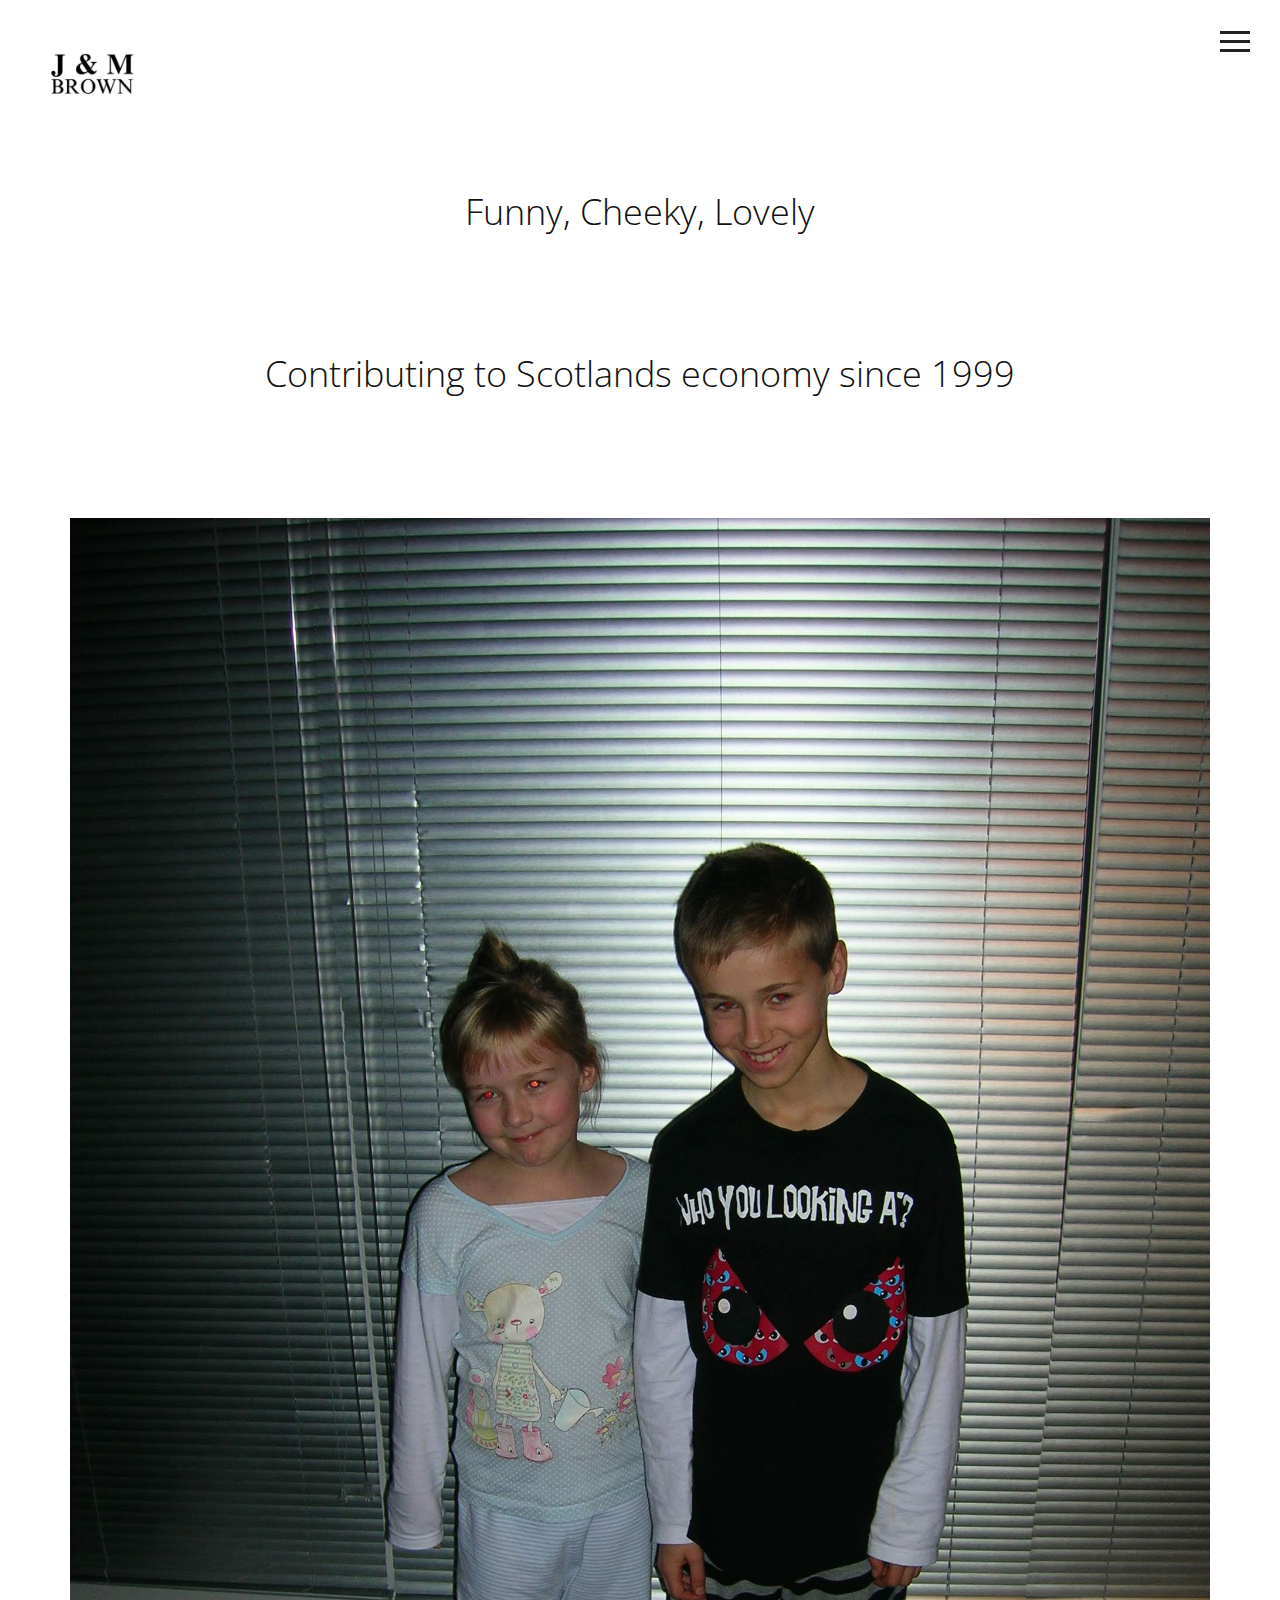
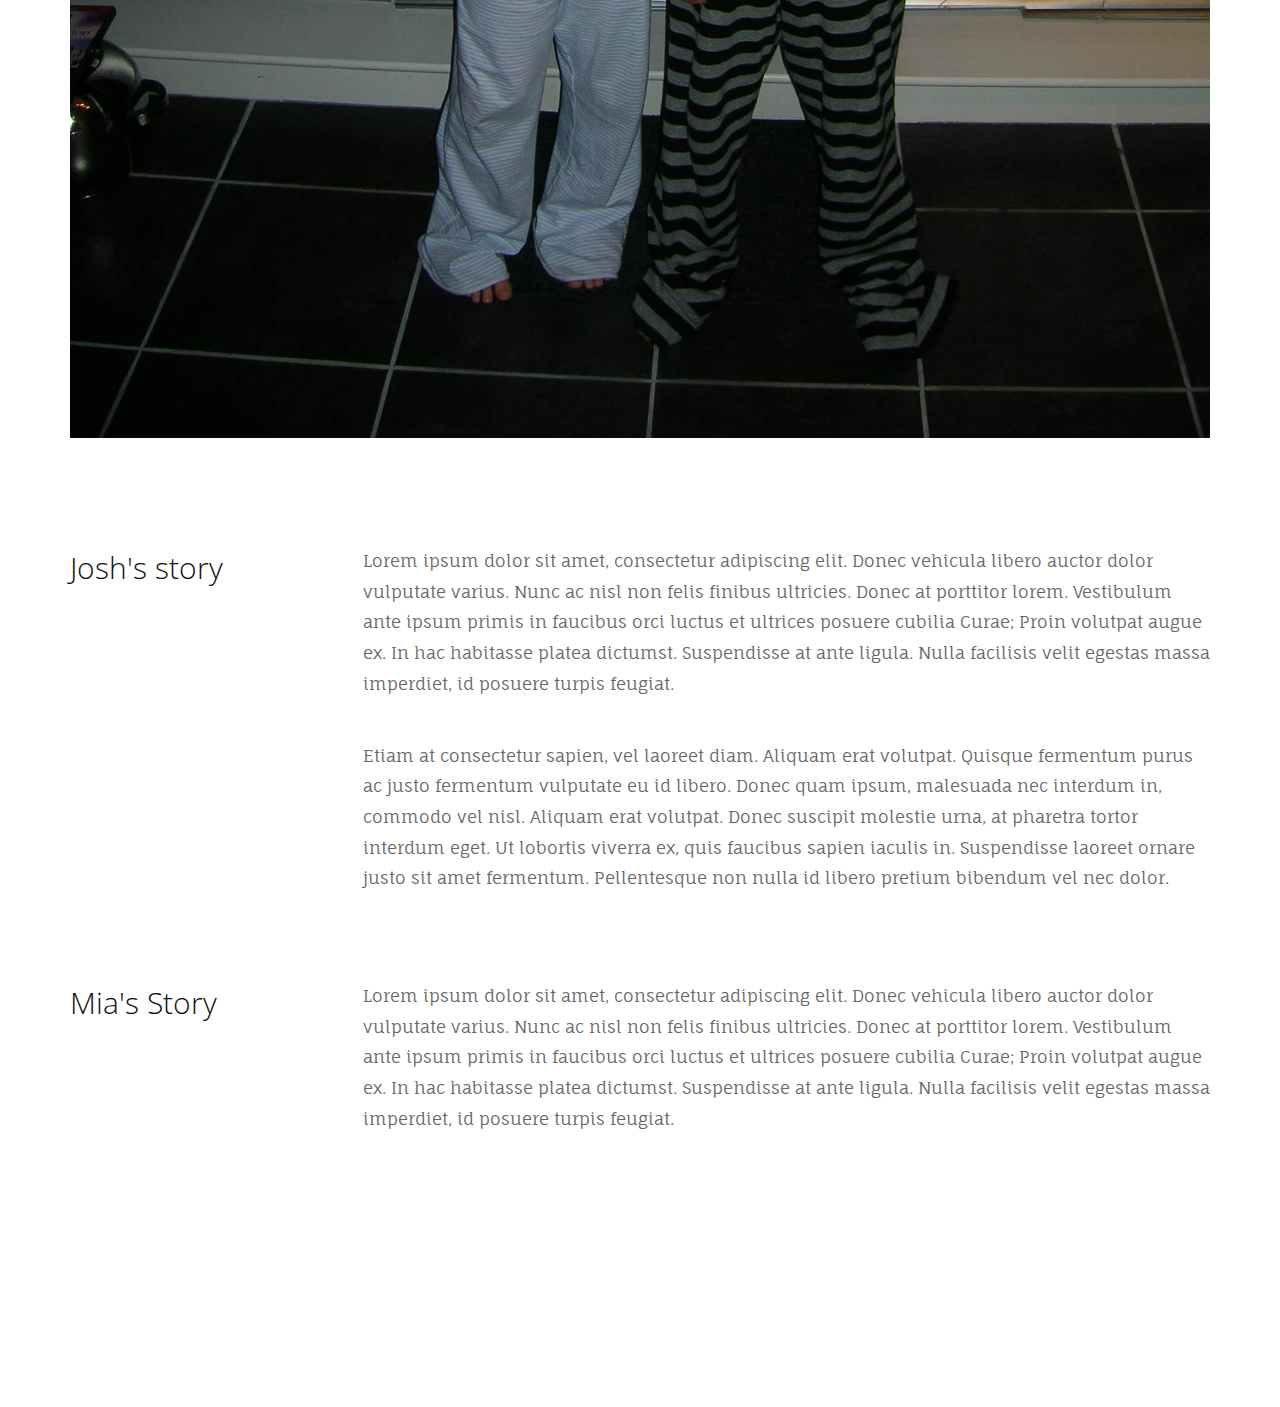
==== about.html @ 5e750aea "Create photobook" ====
<!DOCTYPE html>
<html lang="en">
   <head>
      <meta charset="utf-8">
      <meta http-equiv="X-UA-Compatible" content="IE=edge">
      <meta name="viewport" content="width=device-width, initial-scale=1">
      <meta name="description" content="">
      <meta name="author" content="">
      <title>J&M</title>
      <!-- Css -->
      <link href="css/bootstrap.css" rel="stylesheet">
      <link href="css/style.css" rel="stylesheet">
   </head>
   <body>
      <nav class="navbar navbar-default color-fill navbar-fixed-top">
         <div class="col-md-12">
            <div class="nav">
               <button class="btn-nav">
               <span class="icon-bar top"></span>
               <span class="icon-bar middle"></span>
               <span class="icon-bar bottom"></span>
               </button>
            </div>
            <a class="navbar-brand" href="index.html">
            <img class="logo" src="img/logo.jpg" alt="logo">
            </a>
            <div class="nav-content hideNav hidden">
               <ul class="nav-list vcenter">
                  <li class="nav-item"><a class="item-anchor" href="index.html">Home</a></li>
                  <li class="nav-item"><a class="item-anchor" href="about.html">About</a></li>
                  <li class="nav-item"><a class="item-anchor" href="portfolio.html">Gallery</a></li>
                  <!-- <li class="nav-item"><a class="item-anchor" href="contact.html">Contact</a></li> -->
               </ul>
            </div>
         </div>
      </nav>
      <section id="about">
         <div class="container">
            <div class="row">
               <div class="col-md-12">
                  <h1 align="center">
                                            Funny, Cheeky, Lovely
                     <br>
                     <br>
                     <br>
                     Contributing to Scotlands economy since 1999
                  </h1>
                  <br>
                  <img class="img-responsive margin-top-45" src="img/4.jpg" alt="me">
               </div>
            </div>
            <br>
            <div class="row margin-top-45">
               <div class="col-md-3">
                  <h2>Josh's story</h2>
               </div>
               <div class="col-md-9">
                  <p>
                     Lorem ipsum dolor sit amet, consectetur adipiscing elit. Donec vehicula libero auctor dolor vulputate varius. Nunc ac nisl non felis finibus ultricies. Donec at porttitor lorem. Vestibulum ante ipsum primis in faucibus orci luctus et ultrices posuere cubilia Curae; Proin volutpat augue ex. In hac habitasse platea dictumst. Suspendisse at ante ligula. Nulla facilisis velit egestas massa imperdiet, id posuere turpis feugiat.
                  </p>
                  <br>
                  <p>
                     Etiam at consectetur sapien, vel laoreet diam. Aliquam erat volutpat. Quisque fermentum purus ac justo fermentum vulputate eu id libero. Donec quam ipsum, malesuada nec interdum in, commodo vel nisl. Aliquam erat volutpat. Donec suscipit molestie urna, at pharetra tortor interdum eget. Ut lobortis viverra ex, quis faucibus sapien iaculis in. Suspendisse laoreet ornare justo sit amet fermentum. Pellentesque non nulla id libero pretium bibendum vel nec dolor.
                  </p>
               </div>
            </div>
            <div class="row margin-top-45">
               <div class="col-md-3">
                  <h2>Mia's Story</h2>
               </div>
               <div class="col-md-9">
                  <p>
                     Lorem ipsum dolor sit amet, consectetur adipiscing elit. Donec vehicula libero auctor dolor vulputate varius. Nunc ac nisl non felis finibus ultricies. Donec at porttitor lorem. Vestibulum ante ipsum primis in faucibus orci luctus et ultrices posuere cubilia Curae; Proin volutpat augue ex. In hac habitasse platea dictumst. Suspendisse at ante ligula. Nulla facilisis velit egestas massa imperdiet, id posuere turpis feugiat.
                  </p>
               </div>
            </div>
            <div class="row margin-top-45">
               <div class="col-md-3">
                  <!-- <h2>Clients</h2>
               </div>
               <div class="col-md-9">
                  <div class="row">
                     <div class="col-md-4">
                        <ul class="list-unstyled">
                           <li>Bugatti</li>
                           <li>Vogue</li>
                           <li>Class</li>
                           <li>Hollister</li>
                        </ul>
                     </div>
                     <div class="col-md-4">
                        <ul class="list-unstyled">
                           <li>Zara</li>
                           <li>Coca Cola</li>
                           <li>Ferrari</li>
                           <li>Mercedes Benz</li>
                        </ul>
                     </div>
                     <div class="col-md-4">
                        <ul class="list-unstyled">
                           <li>Tiger</li>
                           <li>Capcom</li>
                           <li>Zara Home</li>
                           <li>Martini</li>
                        </ul>
                     </div> -->
                  </div>
               </div>
            </div>
         </div>
      </section>
      <!-- script -->
      <script src="js/jquery.js"></script>
      <script src="js/bootstrap.min.js"></script>
      <script src="js/modernizr.js"></script>
      <script src="js/script.js"></script>
   </body>
</html>
---- css/style.css ----
@import url(https://fonts.googleapis.com/css?family=Open+Sans:400,300);
@import 'https://fonts.googleapis.com/css?family=Fauna+One';

/*---------- Global Style ----------*/

body {
    color: #222;
    font-family: 'Fauna One', serif;
    font-size: 17px;
    line-height: 1.8!important;
}
html {
    overflow-x: hidden;
}
h1,
h2,
h3,
h4,
h5,
h6 {
    font-family: 'Open Sans', sans-serif;
    font-weight: 200;
    color: #111;
    line-height: 1.5em;
    margin-top: 0;
}
p {
    font-family: 'Fauna One', serif;
    font-weight: 300;
    margin-top: 1px;
}
p,
ul,
li {
    color: #666;
}
section {
    padding-top: 185px;
    padding-bottom: 185px;
}
.no-gutter {
    padding-right: 0;
    padding-left: 0;
}
a,
a:link {
    color: #666;
}
a:hover,
a:focus,
a:visited {
    color: #666;
    text-decoration: none;
}
.vcenter {
    position: relative;
    top: 50%;
    transform: translateY(-50%);
    -webkit-transform: translateY(-50%);
    -ms-transform: translateY(-50%);
}
.fill {
    height: 100vh;
}
.margin-top-05 {
    margin-top: 0.5em;
}
.margin-top-10 {
    margin-top: 1.0em;
}
.margin-top-15 {
    margin-top: 1.5em;
}
.margin-top-20 {
    margin-top: 2.0em;
}
.margin-top-25 {
    margin-top: 2.5em;
}
.margin-top-30 {
    margin-top: 3.0em;
}
.margin-top-35 {
    margin-top: 3.5em;
}
.margin-top-40 {
    margin-top: 4.0em;
}
.margin-top-45 {
    margin-top: 4.5em;
}

/*---------- Navbar ----------*/

.nav {
    position: relative;
    width: auto;
    display: inline-block;
    border: none;
    float: right;
    z-index: 99999;
}
.navbar-fixed-top {
    padding-top: 10px;
}
.navbar-brand {
    padding-top: 25px;
}
.navbar-brand > img {
    max-width: 127px;
    z-index: 9999;
}
@media (max-width: 768px) {
    .navbar-brand {
        padding-left: 0px;
    }
}
.navbar-default {
    background-color: transparent;
    border-color: transparent;
}
.navbar-default.color-fill {
    background-color: #fff;
    border-color: transparent;
}
.btn-nav {
    background: transparent;
    border: none;
    padding: 15px;
    -webkit-transition: all .5s ease;
    -moz-transition: all .5s ease;
    -ms-transition: all .5s ease;
    -o-transition: all .5s ease;
    transition: all .5s ease;
    cursor: pointer;
    z-index: 99999;
}
@media (max-width: 768px) {
    .btn-nav {
        padding: 15px 0;
    }
}
.btn-nav:focus {
    outline: 0;
}
.icon-bar {
    display: block;
    margin: 6px 0;
    width: 30px;
    height: 3px;
    background-color: #222;
}
.icon-bar.inverted {
    background-color: #fff;
}
@media (max-width: 992px) {
    .icon-bar.inverted {
        background-color: #222;
    }
}
.opaque {
    background-color: #fff!important;
}
.btn-nav:hover .icon-bar {
    -webkit-transition: all 1s ease;
    -moz-transition: all 1s ease;
    -ms-transition: all 1s ease;
    -o-transition: all 1s ease;
    transition: all 1s ease;
    background-color: #555;
}
.nav-content {
    position: fixed;
    top: -100%;
    bottom: 0;
    left: 0;
    right: 0;
    background-color: rgba(255, 255, 255, 1);
    display: block;
    height: 100%;
    z-index: 9;
}
.nav-list {
    list-style: none;
    padding: 0;
    position: relative;
}
.item-anchor {
    color: #fff;
    font-size: 30px;
    font-weight: 100;
    position: relative;
    text-decoration: none;
    padding: 10px;
}
.item-anchor:hover,
.item-anchor:focus {
    color: #ffffff;
    -webkit-transition: all 1s ease;
    -moz-transition: all 1s ease;
    -ms-transition: all 1s ease;
    -o-transition: all 1s ease;
    transition: all 1s ease;
}
.item-anchor:hover:after,
.item-anchor:focus:after {
    width: 100%;
    background: #f7f7f7;
    -webkit-transition: all 1s ease;
    -moz-transition: all 1s ease;
    -ms-transition: all 1s ease;
    -o-transition: all 1s ease;
    transition: all 1s ease;
}
.nav-item {
    font-family: 'Open Sans', sans-serif;
    margin: 10px auto;
    text-align: center;
    color: #222;
}
.nav-item a:link,
.nav-item a:hover,
.nav-item a:focus {
    color: #222;
}
.nav-item a:hover,
.nav-item a:focus {
    border-bottom: 2px solid #222;
}
.animated {
    display: block;
    margin: 0 auto;
}
.animated:hover .icon-bar,
.animated:focus .icon-bar {
    background-color: #fff;
}
.animated:focus {
    cursor: pointer;
    z-index: 9999;
}
.middle {
    margin: 0 auto;
}
.icon-bar {
    -webkit-transition: all .7s ease;
    -moz-transition: all .7s ease;
    -ms-transition: all .7s ease;
    -o-transition: all .7s ease;
    transition: all .7s ease;
    z-index: 999999;
}
.animated .icon-bar {
    z-index: 999999;
    background-color: #222!important;
}
.animated .top {
    -webkit-transform: translateY(7px) rotateZ(45deg);
    -moz-transform: translateY(7px) rotateZ(45deg);
    -ms-transform: translateY(7px) rotateZ(45deg);
    -o-transform: translateY(7px) rotateZ(45deg);
    transform: translateY(7px) rotateZ(45deg);
}
.animated .bottom {
    -webkit-transform: translateY(-11px) rotateZ(-45deg);
    -moz-transform: translateY(-11px) rotateZ(-45deg);
    -ms-transform: translateY(-11px) rotateZ(-45deg);
    -o-transform: translateY(-11px) rotateZ(-45deg);
    transform: translateY(-11px) rotateZ(-45deg);
}
.animated .middle {
    width: 0;
}
@keyframes showNav {
    from {
        top: -100%;
    }
    to {
        top: 0;
    }
}
@-webkit-keyframes showNav {
    from {
        top: -100%;
    }
    to {
        top: 0;
    }
}
@-moz-keyframes showNav {
    from {
        top: -100%;
    }
    to {
        top: 0;
    }
}
@-o-keyframes showNav {
    from {
        top: -100%;
    }
    to {
        top: 0;
    }
}
.showNav {
    -webkit-animation: showNav 1s ease forwards;
    -moz-animation: showNav 1s ease forwards;
    -o-animation: showNav 1s ease forwards;
    animation: showNav 1s ease forwards;
}
@keyframes hideNav {
    from {
        top: 0;
    }
    to {
        top: -100%;
    }
}
@-webkit-keyframes hideNav {
    from {
        top: 0;
    }
    to {
        top: -100%;
    }
}
@-moz-keyframes hideNav {
    from {
        top: 0;
    }
    to {
        top: -100%;
    }
}
@-o-keyframes hideNav {
    from {
        top: 0;
    }
    to {
        top: -100%;
    }
}
.hideNav {
    -webkit-animation: hideNav 1s ease forwards;
    -moz-animation: hideNav 1s ease forwards;
    -o-animation: hideNav 1s ease forwards;
    animation: hideNav 1s ease forwards;
}
.hidden {
    display: none;
}

/*---------- Menu Icon Animation ----------*/

.navbar-toggle * {
    -ms-transition: all 0.4s ease;
    -webkit-transition: all 0.4s ease;
    -moz-transition: all 0.4s ease;
    -o-transition: all 0.4s ease;
    transition: all 0.4s ease;
}
.navbar-toggle {
    border: medium none;
    border-radius: 0;
    color: #fff;
    cursor: pointer;
    height: 50px;
    padding: 16px;
    width: 50px;
    float: right;
    margin-top: 0px;
    margin-bottom: 0px;
}
.navbar-default .navbar-toggle:hover,
.navbar-default .navbar-toggle:focus {
    background-color: #fff;
}
.navbar-default .navbar-toggle,
.navbar-default .navbar-collapse,
.navbar-default .navbar-form {
    border-color: #fff;
}
.navbar-toggle span {
    width: 25px;
    height: 3px;
    margin-bottom: 5px;
    background-color: #222;
    display: block;
}
.navbar-toggle span.bar1 {
    -ms-transform: rotate(45deg);
    -webkit-transform: rotate(45deg);
    -moz-transform: rotate(45deg);
    -o-transform: rotate(45deg);
    transform: rotate(45deg);
    -ms-transform-origin: 1px 3px;
    -webkit-transform-origin: 1px 3px;
    -moz-transform-origin: 1px 3px;
    -o-transform-origin: 1px 3px;
    transform-origin: 1px 3px;
    width: 31px;
}
.navbar-toggle span.bar2 {
    -ms-transform: rotate(-360deg) scale(0);
    -webkit-transform: rotate(-360deg) scale(0);
    -moz-transform: rotate(-360deg) scale(0);
    -o-transform: rotate(-360deg) scale(0);
    transform: rotate(-360deg) scale(0);
}
.navbar-toggle span.bar3 {
    -ms-transform: rotate(-45deg);
    -webkit-transform: rotate(-45deg);
    transform: rotate(-45deg);
    -ms-transform-origin: 8px 2px;
    -webkit-transform-origin: 8px 2px;
    transform-origin: 8px 2px;
    width: 31px;
}
.navbar-toggle.collapsed span.bar1,
.navbar-toggle.collapsed span.bar2,
.navbar-toggle.collapsed span.bar3,
.navbar-toggle.collapsed span.bar4 {
    -ms-transform: none;
    -webkit-transform: none;
    transform: none;
    width: 30px;
}

/*---------- Header ----------*/

#header {
    height: 50%;
    margin: 0 auto;
    position: relative;
    color: #fff;
    text-align: center;
    background-size: cover;
}
#headslide {
    position: relative;
}
#headslide .img-responsive,
#headslide .thumbnail > img,
#headslide .thumbnail a > img,
#headslide .carousel-inner > .item > img,
#headslide .carousel-inner > .item > a > img {
    height: 100vh;
    max-width: none;
    object-fit: cover;
    width: 100%;
}
#header h1,
#header p {
    color: #fff;
}
#header h1 {
    font-size: 3.5em;
}
#header p {
    font-size: 1.5em;
}

/*---------- Portfolio ----------*/

#portfolio {
    padding-top: 185px;
}
.background-image-holder {
    background-attachment: scroll;
    background-clip: border-box;
    background-origin: padding-box;
    background-position: 50% 50% !important;
    background-repeat: repeat;
    background-size: cover !important;
    height: 100%;
    left: 0;
    top: 0;
    transition: all 0.3s ease 0s;
    width: 100%;
    z-index: 1;
}
.background-image {
    height: 100%;
    width: 100%;
    object-fit: cover;
}
.square-thumbs li {
    height: 285px;
}
.lightbox-grid li {
    padding: 8px;
    float: left;
    opacity: 1;
    transition: all 0.3s ease 0s;
}
@media (max-width: 992px) {
    .lightbox-grid li  {
        padding: 8px 0;
    }
}
.lightbox-grid,
.lightbox-grid ul,
.lightbox-grid li {
    overflow: hidden;
    position: relative;
}
.portfolio-sorting {
    padding-left: 15px;
    font-family: 'Open Sans', sans-serif;
}
.portfolio-sorting li a:hover,
.portfolio-sorting li a.active {
    border-bottom: 2px solid #222;
}
.portfolio-item {
    margin-bottom: 30px;
}
.item {
    height: 100vh;
}
.item img {
    width: 100%;
    height: 100vh!important;
    object-fit: cover;
}
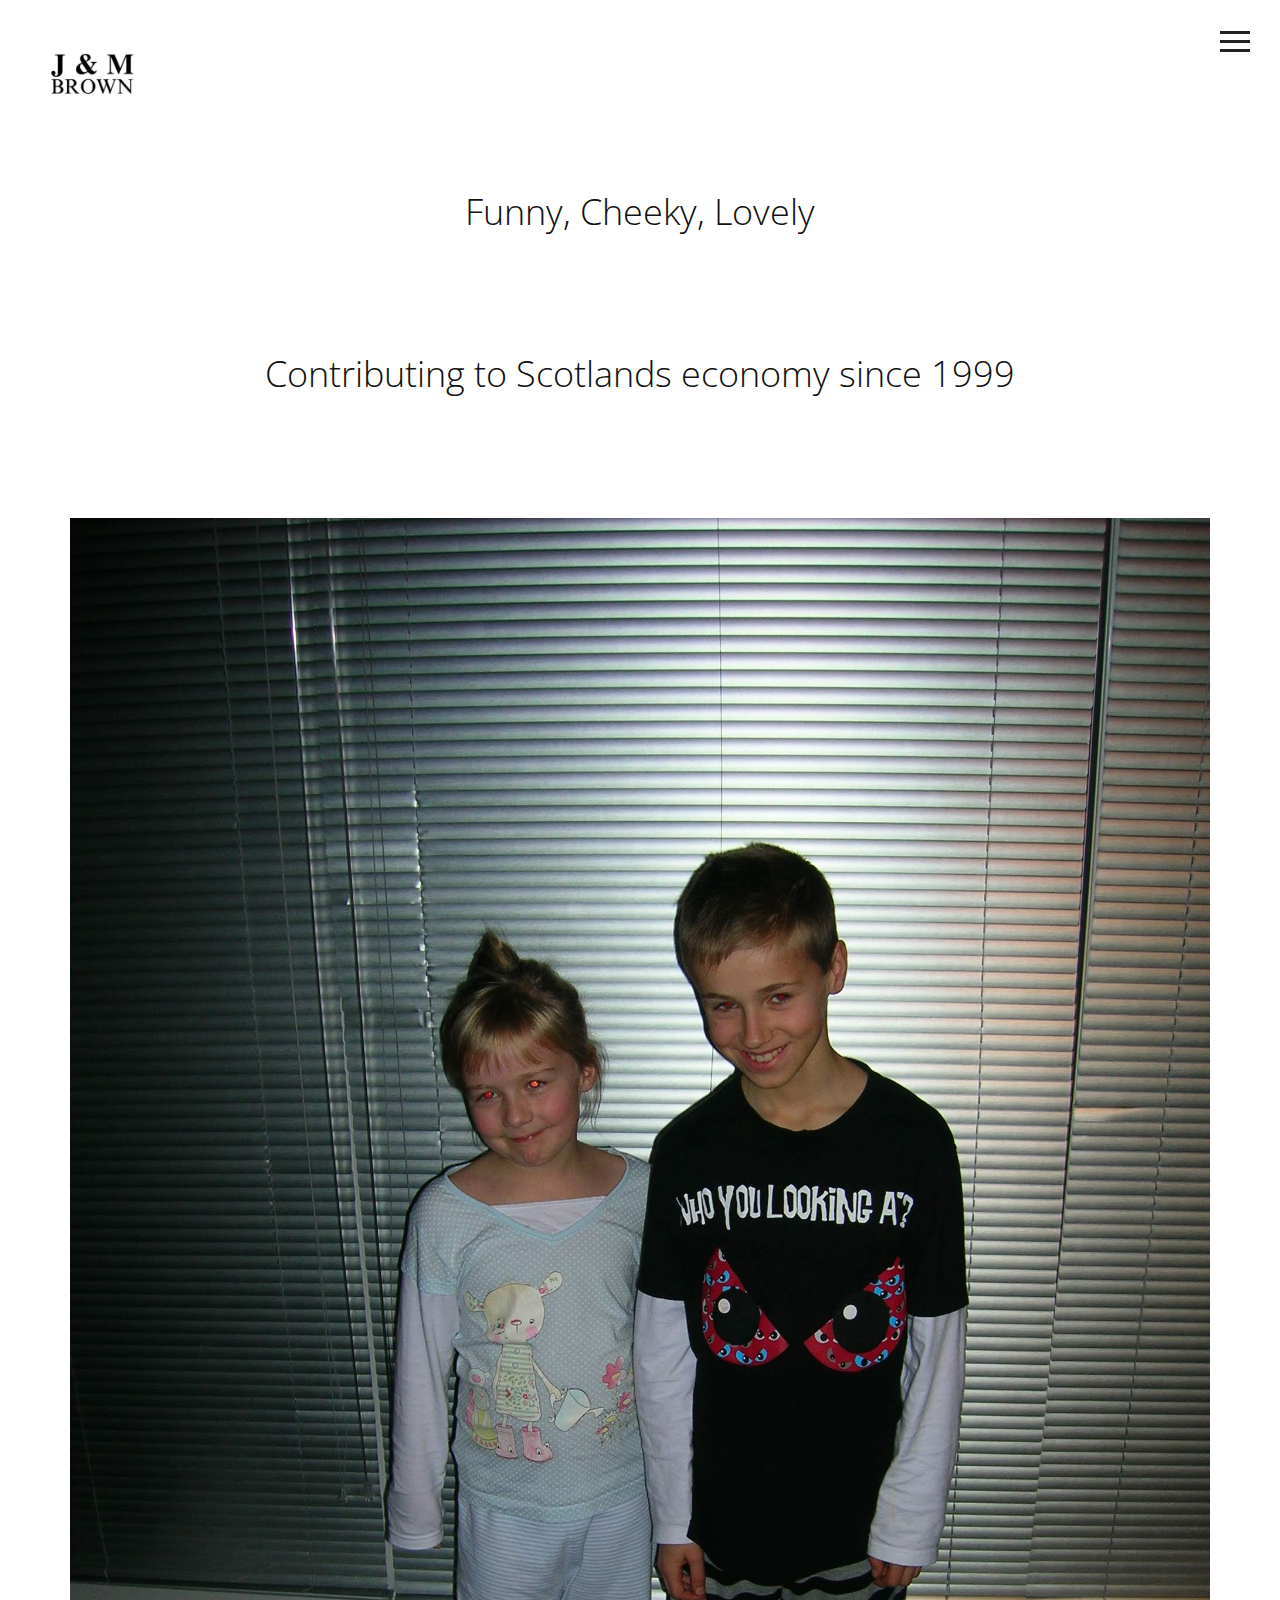
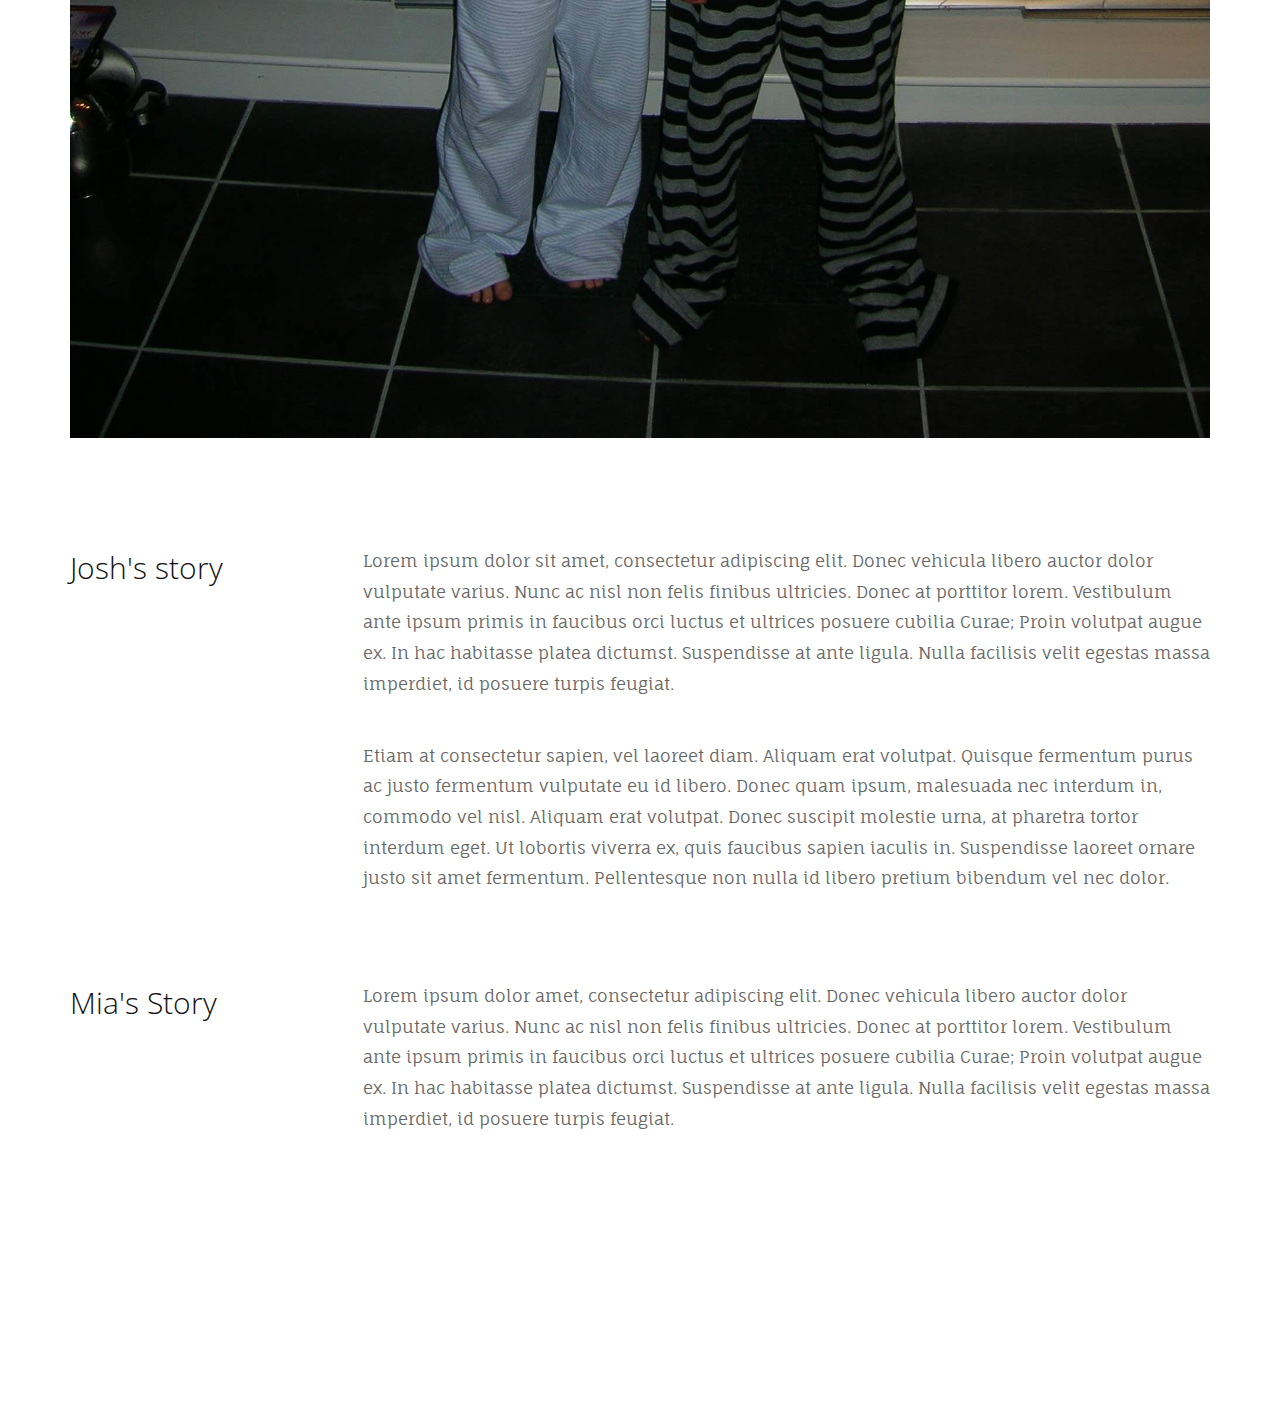
==== commit 70a36bb2: "update about file" ====
--- a/about.html
+++ b/about.html
@@ -70,7 +70,7 @@
                </div>
                <div class="col-md-9">
                   <p>
-                     Lorem ipsum dolor sit amet, consectetur adipiscing elit. Donec vehicula libero auctor dolor vulputate varius. Nunc ac nisl non felis finibus ultricies. Donec at porttitor lorem. Vestibulum ante ipsum primis in faucibus orci luctus et ultrices posuere cubilia Curae; Proin volutpat augue ex. In hac habitasse platea dictumst. Suspendisse at ante ligula. Nulla facilisis velit egestas massa imperdiet, id posuere turpis feugiat.
+                     Lorem ipsum dolor amet, consectetur adipiscing elit. Donec vehicula libero auctor dolor vulputate varius. Nunc ac nisl non felis finibus ultricies. Donec at porttitor lorem. Vestibulum ante ipsum primis in faucibus orci luctus et ultrices posuere cubilia Curae; Proin volutpat augue ex. In hac habitasse platea dictumst. Suspendisse at ante ligula. Nulla facilisis velit egestas massa imperdiet, id posuere turpis feugiat.
                   </p>
                </div>
             </div>
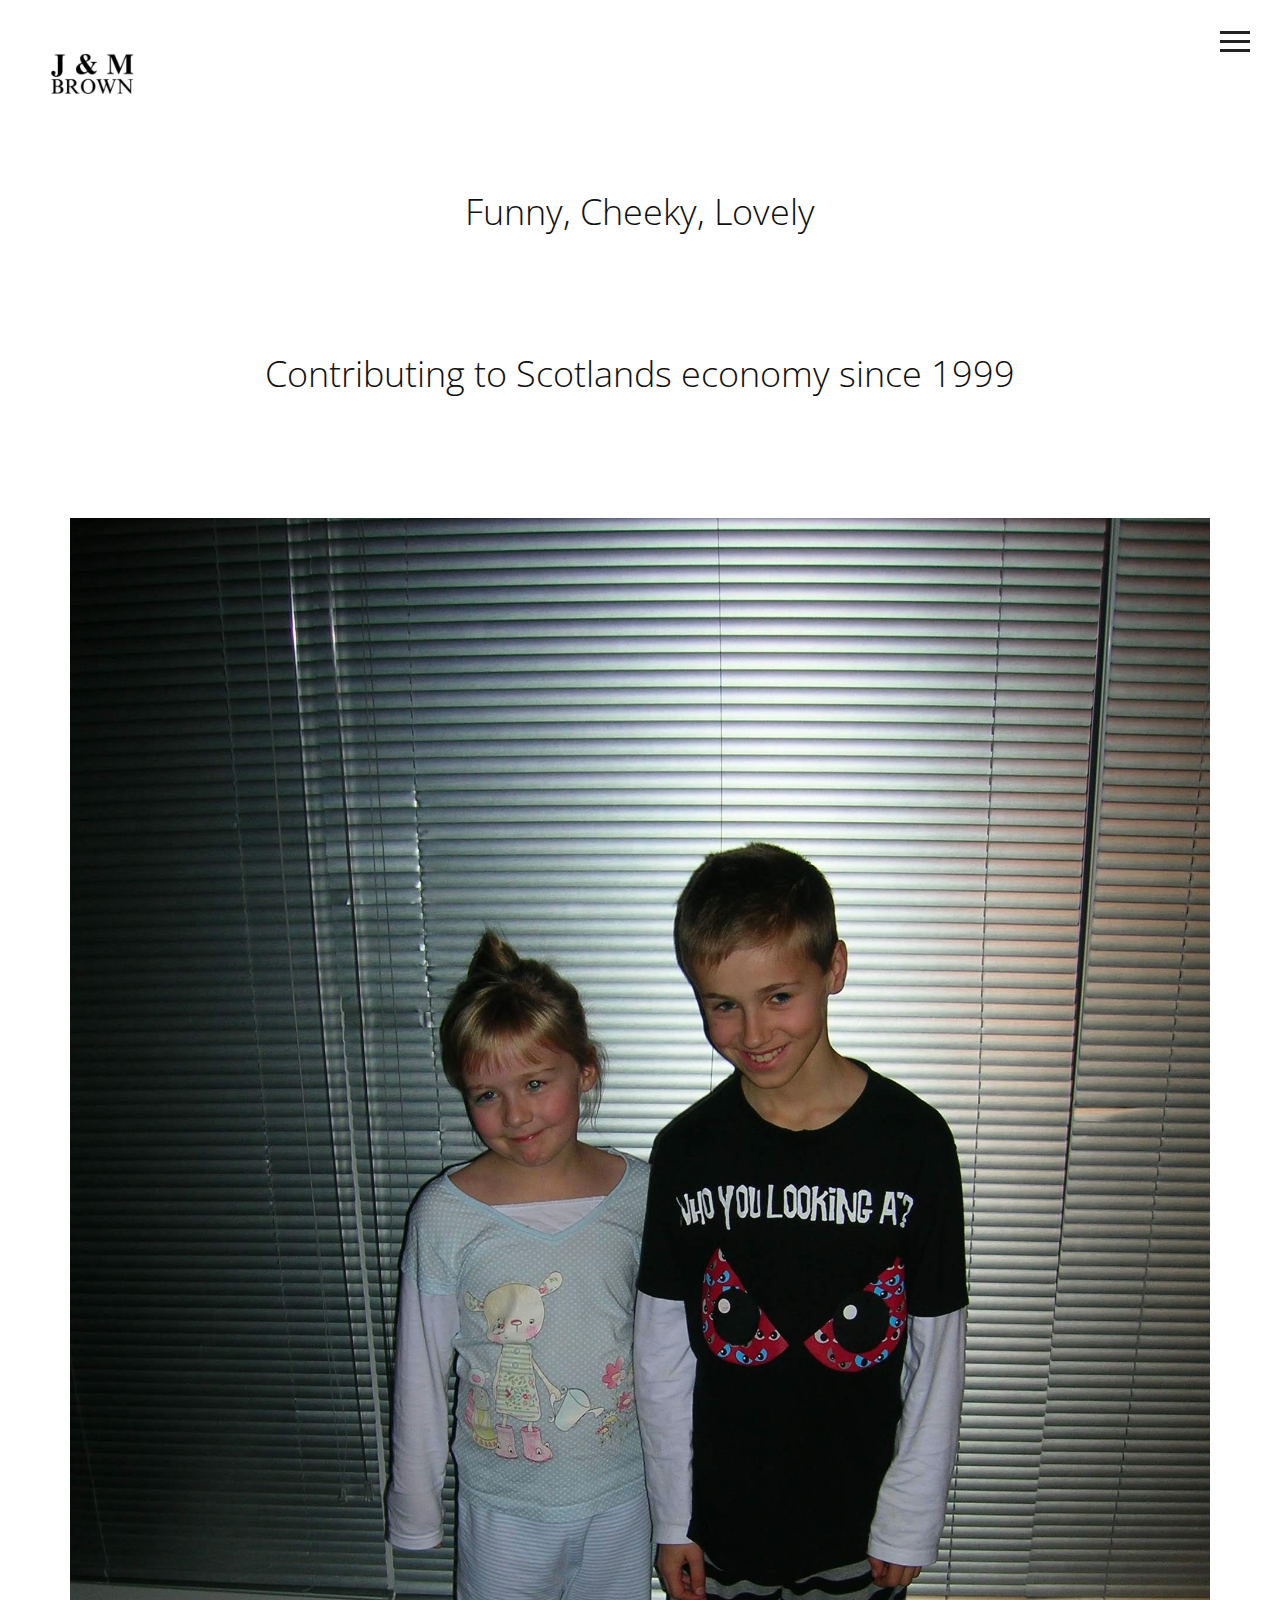
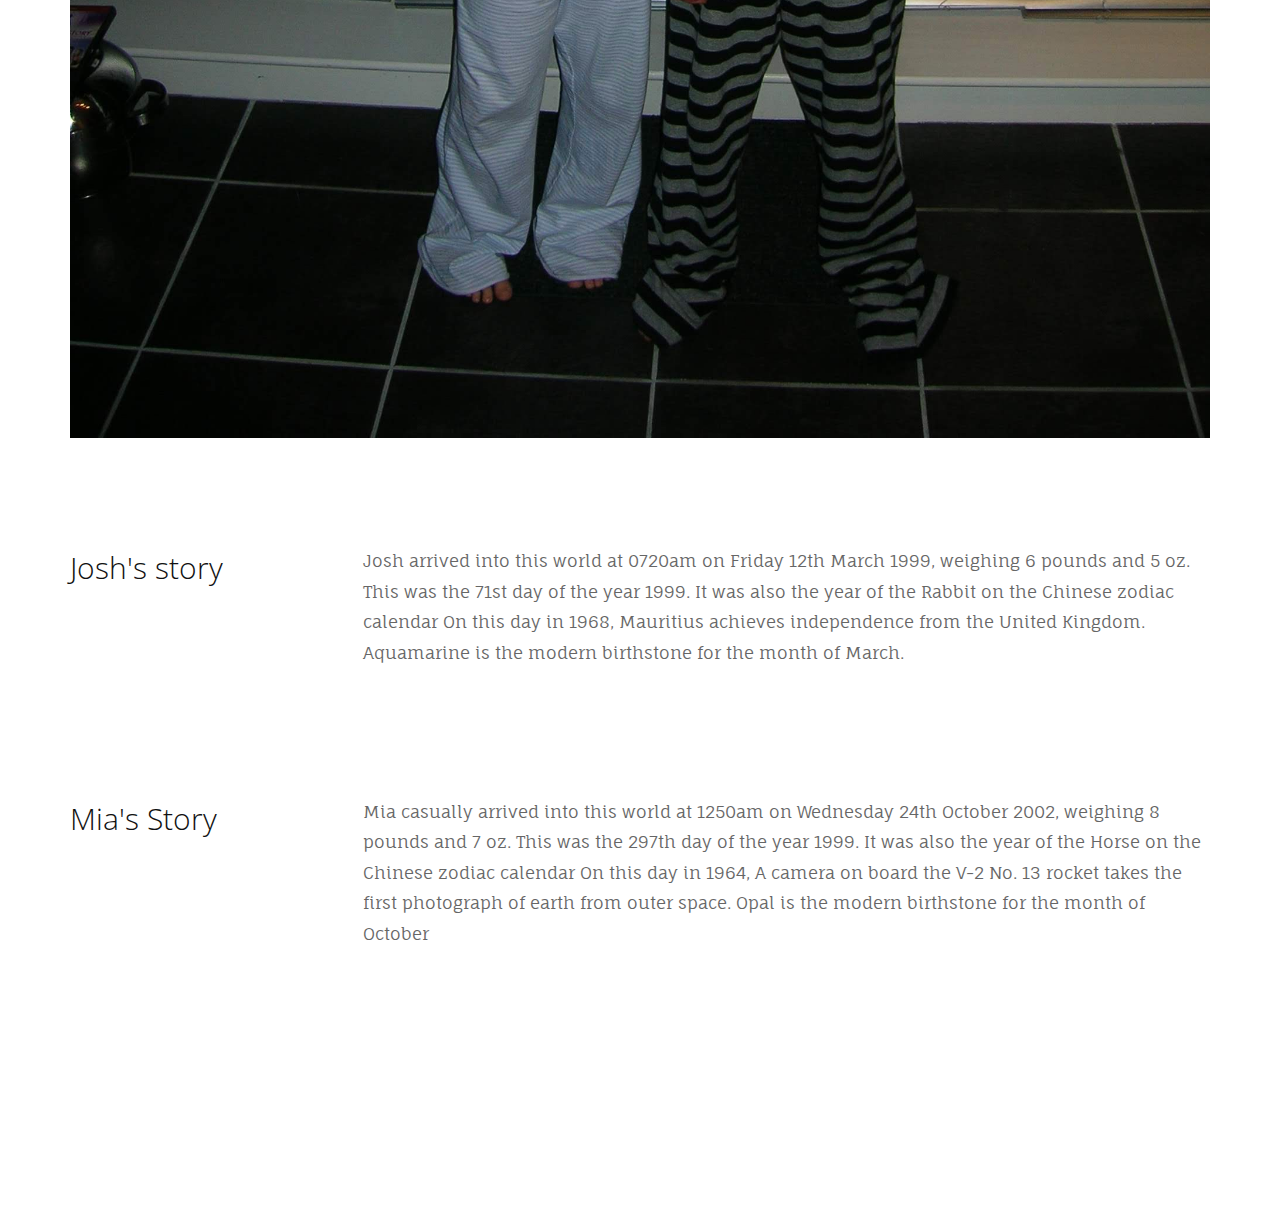
==== commit 2b63a419: "new bio" ====
--- a/about.html
+++ b/about.html
@@ -56,11 +56,10 @@
                </div>
                <div class="col-md-9">
                   <p>
-                     Lorem ipsum dolor sit amet, consectetur adipiscing elit. Donec vehicula libero auctor dolor vulputate varius. Nunc ac nisl non felis finibus ultricies. Donec at porttitor lorem. Vestibulum ante ipsum primis in faucibus orci luctus et ultrices posuere cubilia Curae; Proin volutpat augue ex. In hac habitasse platea dictumst. Suspendisse at ante ligula. Nulla facilisis velit egestas massa imperdiet, id posuere turpis feugiat.
+                     Josh arrived into this world at 0720am on Friday 12th March 1999, weighing 6 pounds and 5 oz.  This was the 71st day of the year 1999.  It was also the year of the Rabbit on the Chinese zodiac calendar  On this day in 1968, Mauritius achieves independence from the United Kingdom.  Aquamarine is the modern birthstone for the month of March.
                   </p>
                   <br>
                   <p>
-                     Etiam at consectetur sapien, vel laoreet diam. Aliquam erat volutpat. Quisque fermentum purus ac justo fermentum vulputate eu id libero. Donec quam ipsum, malesuada nec interdum in, commodo vel nisl. Aliquam erat volutpat. Donec suscipit molestie urna, at pharetra tortor interdum eget. Ut lobortis viverra ex, quis faucibus sapien iaculis in. Suspendisse laoreet ornare justo sit amet fermentum. Pellentesque non nulla id libero pretium bibendum vel nec dolor.
                   </p>
                </div>
             </div>
@@ -70,7 +69,7 @@
                </div>
                <div class="col-md-9">
                   <p>
-                     Lorem ipsum dolor amet, consectetur adipiscing elit. Donec vehicula libero auctor dolor vulputate varius. Nunc ac nisl non felis finibus ultricies. Donec at porttitor lorem. Vestibulum ante ipsum primis in faucibus orci luctus et ultrices posuere cubilia Curae; Proin volutpat augue ex. In hac habitasse platea dictumst. Suspendisse at ante ligula. Nulla facilisis velit egestas massa imperdiet, id posuere turpis feugiat.
+                     Mia casually arrived into this world at 1250am on Wednesday 24th October 2002, weighing 8 pounds and 7 oz. This was the 297th day of the year 1999. It was also the year of the Horse on the Chinese zodiac calendar On this day in 1964, A camera on board the V-2 No. 13 rocket takes the first photograph of earth from outer space. Opal is the modern birthstone for the month of October
                   </p>
                </div>
             </div>
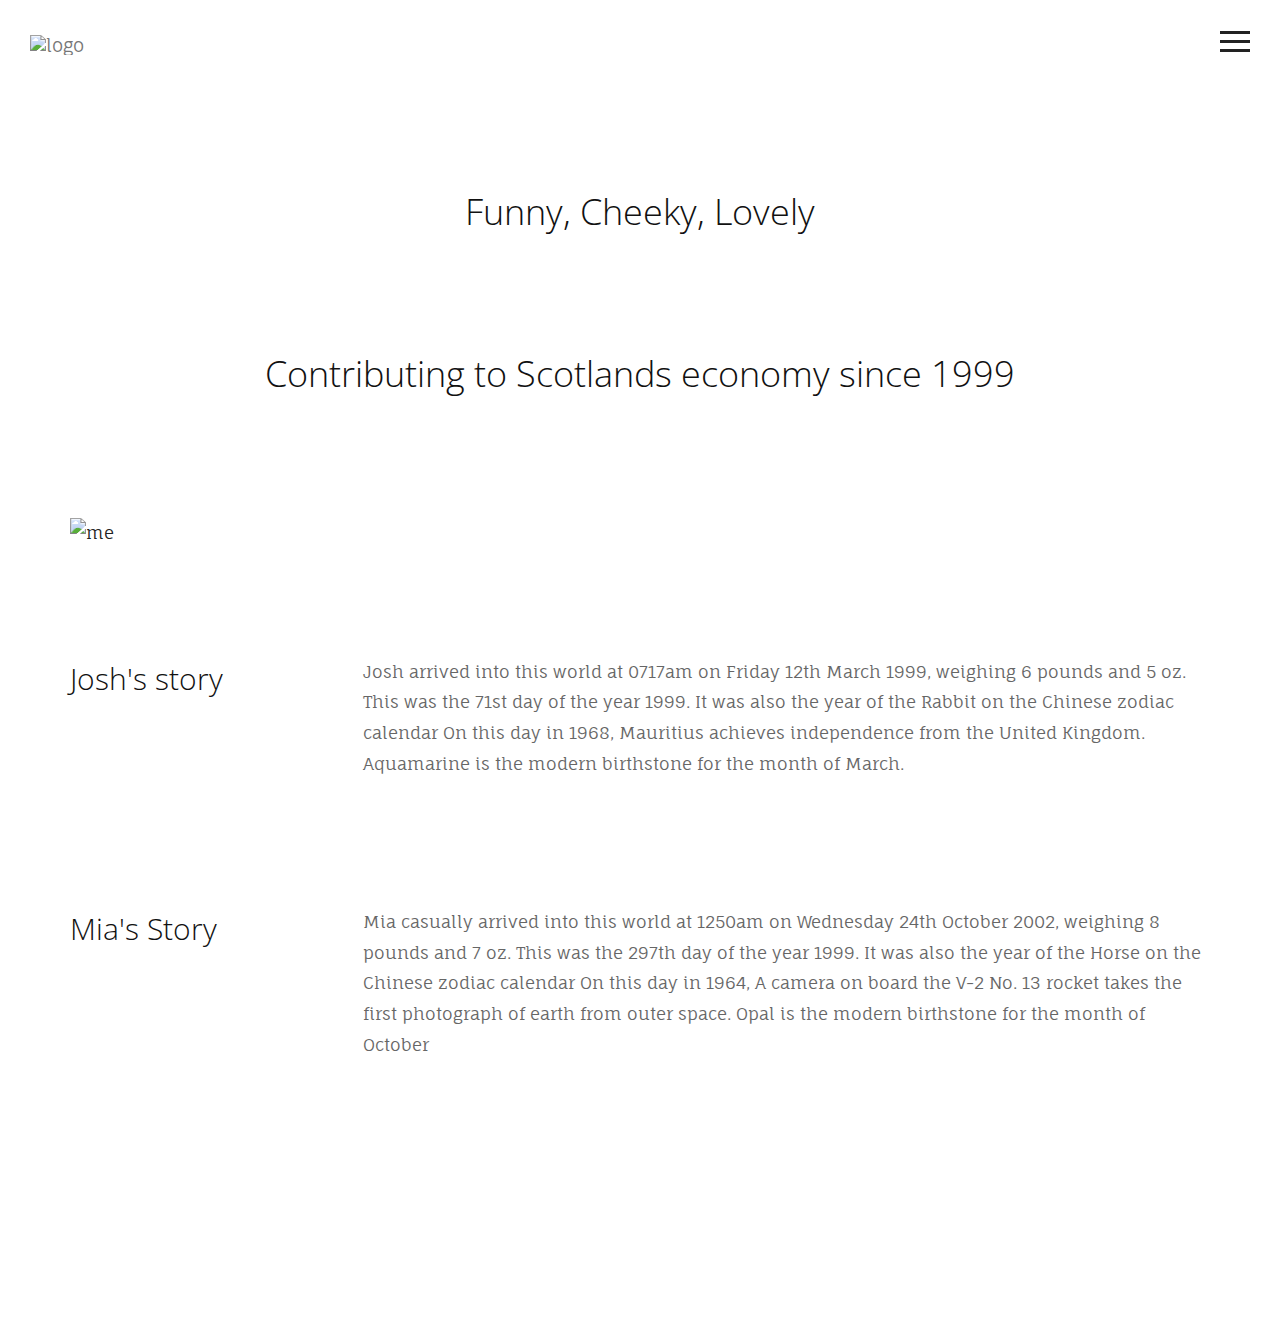
==== commit 08e9f517: "update template" ====
--- a/about.html
+++ b/about.html
@@ -56,7 +56,7 @@
                </div>
                <div class="col-md-9">
                   <p>
-                     Josh arrived into this world at 0720am on Friday 12th March 1999, weighing 6 pounds and 5 oz.  This was the 71st day of the year 1999.  It was also the year of the Rabbit on the Chinese zodiac calendar  On this day in 1968, Mauritius achieves independence from the United Kingdom.  Aquamarine is the modern birthstone for the month of March.
+                     Josh arrived into this world at 0717am on Friday 12th March 1999, weighing 6 pounds and 5 oz.  This was the 71st day of the year 1999.  It was also the year of the Rabbit on the Chinese zodiac calendar  On this day in 1968, Mauritius achieves independence from the United Kingdom.  Aquamarine is the modern birthstone for the month of March.
                   </p>
                   <br>
                   <p>
